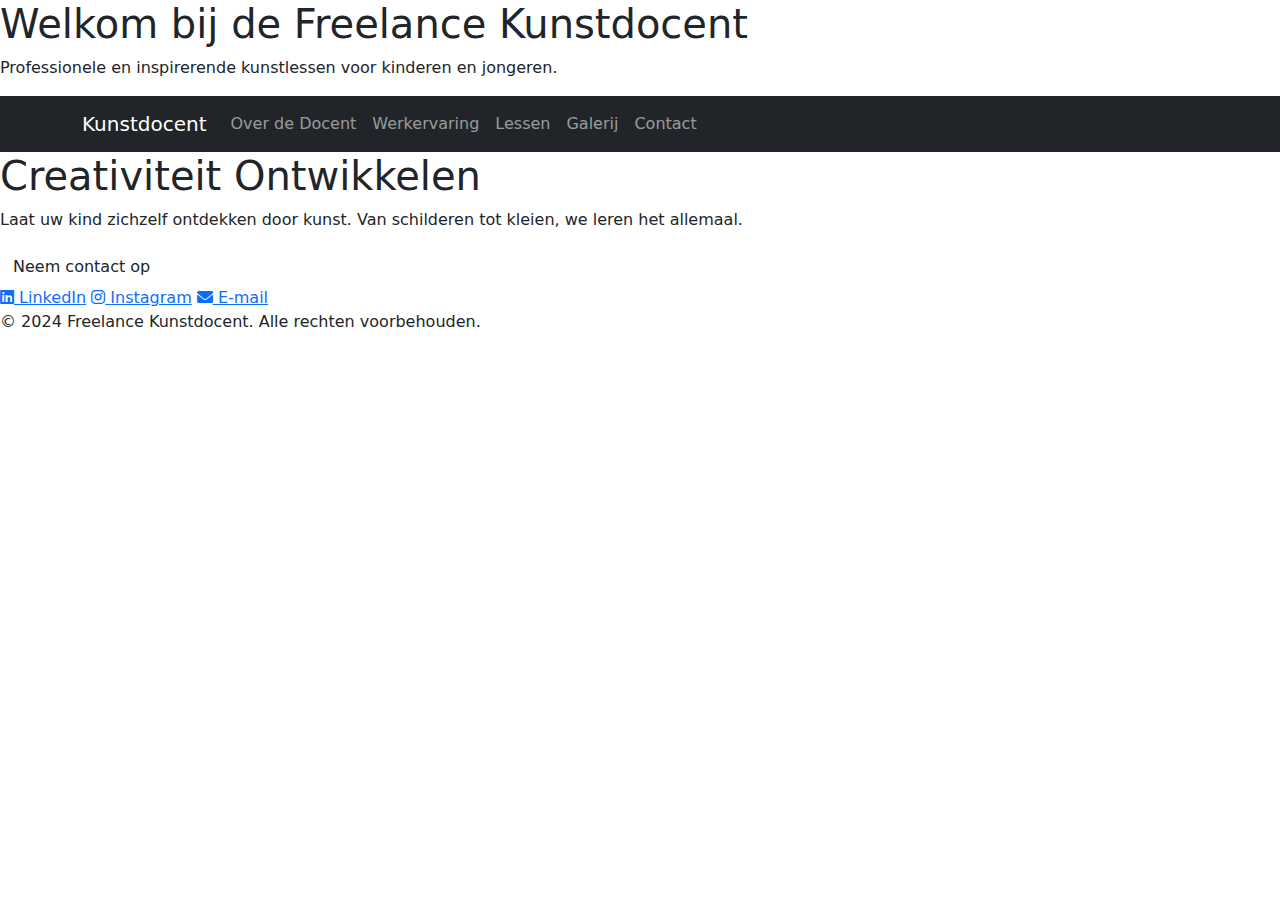
==== index.html @ 34bef1d1 "Add files via upload" ====
<!DOCTYPE html>
<html lang="nl">
    <head>
        <meta charset="UTF-8">
        <meta name="viewport" content="width=device-width, initial-scale=1.0">
        <link rel="stylesheet" href="vendor/bootstrap.min.css">
        <link rel="stylesheet" href="https://cdnjs.cloudflare.com/ajax/libs/font-awesome/6.0.0-beta3/css/all.min.css">
        <link rel="stylesheet" href="css/styles.css">
        <title>Freelance Kunstdocent</title>
    </head>
    
<body>
    <header>
        <h1>Welkom bij de Freelance Kunstdocent</h1>
        <p>Professionele en inspirerende kunstlessen voor kinderen en jongeren.</p>
    </header>
    <nav class="navbar navbar-expand-lg navbar-dark bg-dark">
        <div class="container">
            <a class="navbar-brand" href="index.html">Kunstdocent</a>
            <button class="navbar-toggler" type="button" data-toggle="collapse" data-target="#navbarNav" aria-controls="navbarNav" aria-expanded="false" aria-label="Toggle navigation">
                <span class="navbar-toggler-icon"></span>
            </button>
            <div class="collapse navbar-collapse" id="navbarNav">
                <ul class="navbar-nav ml-auto">
                    <li class="nav-item"><a class="nav-link" href="about.html">Over de Docent</a></li>
                    <li class="nav-item"><a class="nav-link" href="experience.html">Werkervaring</a></li>
                    <li class="nav-item"><a class="nav-link" href="lessons.html">Lessen</a></li>
                    <li class="nav-item"><a class="nav-link" href="gallery.html">Galerij</a></li>
                    <li class="nav-item"><a class="nav-link" href="contact.html">Contact</a></li>
                </ul>
            </div>
        </div>
    </nav>
    <div class="hero-section">
        <h1>Creativiteit Ontwikkelen</h1>
        <p>Laat uw kind zichzelf ontdekken door kunst. Van schilderen tot kleien, we leren het allemaal.</p>
        <a href="contact.html" class="btn btn-custom">Neem contact op</a>
    </div>
    <footer>
        <a href="https://www.linkedin.com/in/[username]" target="_blank"><i class="fab fa-linkedin"></i> LinkedIn</a>
        <a href="https://www.instagram.com/[username]" target="_blank"><i class="fab fa-instagram"></i> Instagram</a>
        <a href="mailto:[email]"><i class="fas fa-envelope"></i> E-mail</a>
        <p>&copy; 2024 Freelance Kunstdocent. Alle rechten voorbehouden.</p>
    </footer>    
    <script src="vendor/bootstrap.bundle.min.js"></script>
</body>
</html>
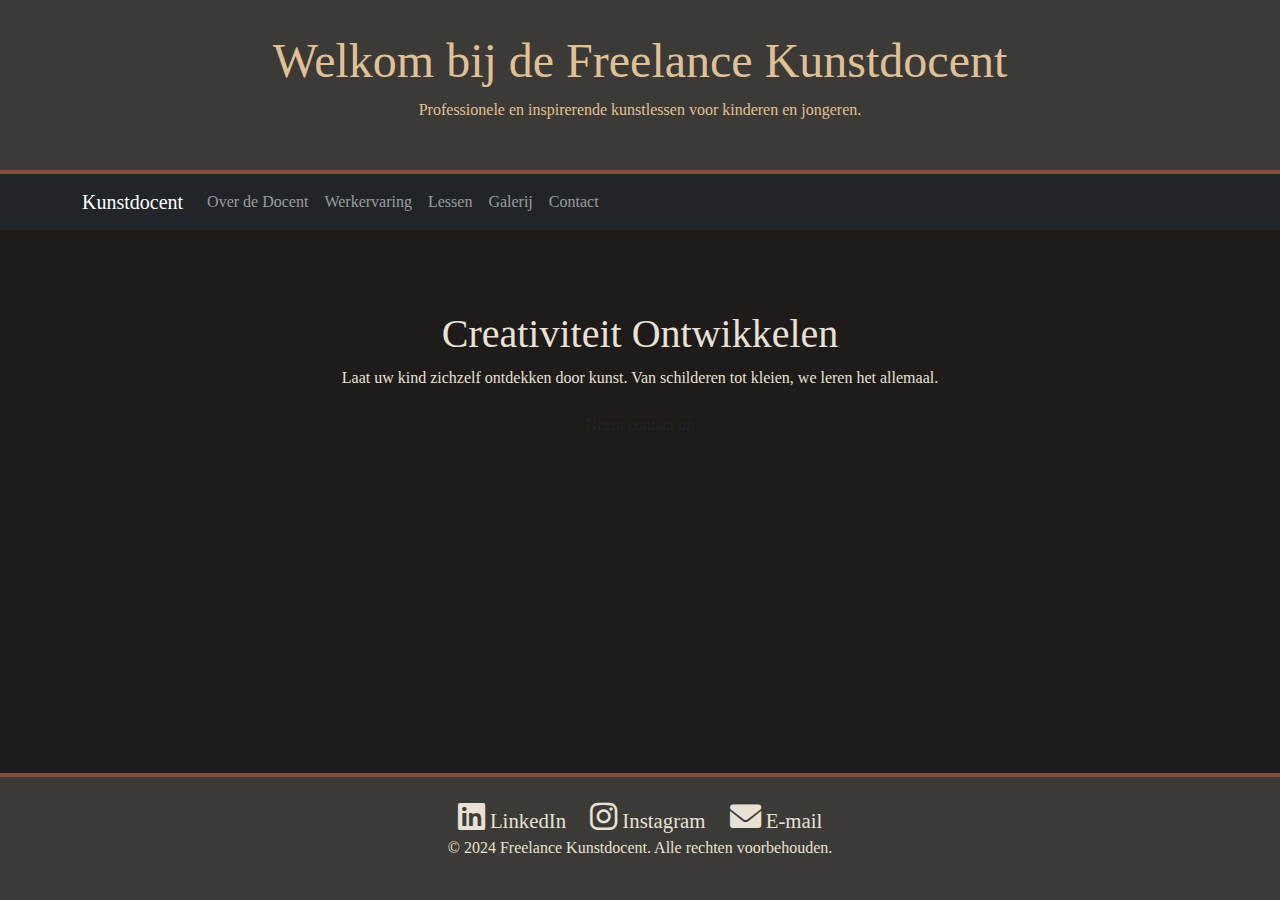
==== commit ebaf724e: "Update index.html" ====
--- a/index.html
+++ b/index.html
@@ -37,7 +37,7 @@
         <a href="contact.html" class="btn btn-custom">Neem contact op</a>
     </div>
     <footer>
-        <a href="https://www.linkedin.com/in/[username]" target="_blank"><i class="fab fa-linkedin"></i> LinkedIn</a>
+        <a href="https://www.linkedin.com/in/mariam-r-2b13b290" target="_blank"><i class="fab fa-linkedin"></i> LinkedIn</a>
         <a href="https://www.instagram.com/[username]" target="_blank"><i class="fab fa-instagram"></i> Instagram</a>
         <a href="mailto:[email]"><i class="fas fa-envelope"></i> E-mail</a>
         <p>&copy; 2024 Freelance Kunstdocent. Alle rechten voorbehouden.</p>
--- a/css/styles.css
+++ b/css/styles.css
@@ -0,0 +1,251 @@
+/* Algemene reset en basisstijl */
+* {
+    margin: 0;
+    padding: 0;
+    box-sizing: border-box;
+}
+
+/* Algemene stijl voor een renaissance-uitstraling */
+body {
+    font-family: 'Georgia', serif; /* Klassiek serif-lettertype voor een elegante uitstraling */
+    background-color: #1e1b1a; /* Donkerbruine/zwartachtige achtergrondkleur voor een dramatisch contrast */
+    color: #e8e1d4; /* Zacht crème voor tekst, voor goede leesbaarheid */
+    display: flex;
+    min-height: 100vh;
+    flex-direction: column;
+}
+
+/* Stijl voor header en titels */
+header {
+    background-color: #3b3a36; /* Diepgrijs om een klassiek contrast te creëren */
+    color: #e0c097; /* Goudkleurig voor een luxe uitstraling */
+    padding: 2em;
+    text-align: center;
+    border-bottom: 4px solid #804d3e; /* Bordeauxrode accentkleur */
+}
+
+header h1 {
+    font-size: 3em;
+    color: #e0c097; /* Gouden tekstkleur */
+}
+
+.header-subtitle {
+    font-size: 1.2em;
+    color: #bfa982; /* Lichtere, zachte tint */
+}
+
+/* Footer stijl */
+footer {
+    background-color: #3b3a36; /* Diepgrijs zoals de header */
+    color: #e8e1d4;
+    text-align: center;
+    padding: 1.5em 0;
+    margin-top: auto; /* Zorgt ervoor dat de footer altijd onderaan de pagina blijft */
+    border-top: 4px solid #804d3e; /* Bordeauxrode accentkleur */
+}
+
+.footer-socials {
+    display: flex;
+    justify-content: center;
+    align-items: center;
+    margin-bottom: 10px;
+}
+
+footer a {
+    color: #e8e1d4;
+    margin: 0 10px;
+    text-decoration: none;
+    font-size: 1.3em;
+    transition: color 0.3s;
+}
+
+footer a:hover {
+    color: #e0c097; /* Hover kleur aangepast naar goudkleurig voor luxe uitstraling */
+}
+
+footer i {
+    font-size: 1.5em;
+}
+
+/* Stijlen voor de startpagina */
+.hero-section {
+    display: flex;
+    flex-direction: column;
+    align-items: center;
+    text-align: center;
+    padding: 5em 1em;
+    background-image: url('../images/hero-background.jpg'); /* Klassieke afbeelding als achtergrond */
+    background-size: cover;
+    color: #e8e1d4; /* Zachte crèmetint voor tekst */
+}
+
+.hero-title {
+    font-size: 3.5em;
+    margin-bottom: 0.5em;
+    text-shadow: 1px 1px 4px #000; /* Donkere schaduw voor contrast */
+}
+
+.hero-subtitle {
+    font-size: 1.5em;
+    margin-bottom: 1em;
+}
+
+.btn-primary {
+    background-color: #804d3e; /* Bordeauxrode knopkleur */
+    color: #e8e1d4;
+    padding: 0.7em 1.5em;
+    border: none;
+    border-radius: 5px;
+    font-size: 1em;
+    transition: background-color 0.3s ease;
+    box-shadow: 0 4px 8px rgba(0, 0, 0, 0.3);
+}
+
+.btn-primary:hover {
+    background-color: #a65c43; /* Lichtere tint voor hover-effect */
+}
+
+/* Stijlen voor Over de Docent (about.html) */
+.about-section {
+    display: flex;
+    flex-direction: column;
+    align-items: center;
+    padding: 3em 1em;
+    text-align: center;
+}
+
+.about-image {
+    width: 150px;
+    height: 150px;
+    border-radius: 50%;
+    margin-bottom: 1em;
+    box-shadow: 0 4px 8px rgba(0, 0, 0, 0.5); /* Sterkere schaduw voor een klassieke uitstraling */
+}
+
+.about-text {
+    max-width: 800px;
+    font-size: 1.2em;
+    line-height: 1.5;
+}
+
+/* Stijlen voor Werkervaring (experience.html) */
+.experience-section {
+    padding: 3em 1em;
+    display: flex;
+    flex-direction: column;
+    align-items: center;
+}
+
+.experience-entry {
+    background-color: #2e2b28; /* Donkergrijs voor achtergrond van de kaarten */
+    border: 1px solid #bfa982; /* Gouden rand om het klassiek te maken */
+    padding: 1.5em;
+    margin-bottom: 1em;
+    width: 80%;
+    border-radius: 8px;
+    box-shadow: 0 4px 8px rgba(0, 0, 0, 0.5);
+}
+
+.experience-entry h3 {
+    color: #e0c097;
+}
+
+.experience-entry p {
+    line-height: 1.6;
+}
+
+/* Stijlen voor Lessen (lessons.html) */
+.lesson-section {
+    padding: 3em 1em;
+}
+
+.lesson {
+    display: flex;
+    align-items: center;
+    margin-bottom: 1.5em;
+}
+
+.lesson-image {
+    width: 80px;
+    height: 80px;
+    border-radius: 50%;
+    margin-right: 1em;
+}
+
+.lesson-title {
+    font-size: 1.5em;
+    color: #e8e1d4;
+}
+
+/* Stijlen voor Galerij (gallery.html) */
+.gallery-section {
+    padding: 3em 1em;
+}
+
+.gallery-grid {
+    display: grid;
+    grid-template-columns: repeat(auto-fit, minmax(200px, 1fr));
+    gap: 1em;
+}
+
+.gallery-item img {
+    width: 100%;
+    border-radius: 8px;
+    transition: transform 0.3s ease;
+    box-shadow: 0 4px 8px rgba(0, 0, 0, 0.5); /* Donkere schaduw voor klassieke diepte */
+}
+
+.gallery-item img:hover {
+    transform: scale(1.05);
+}
+
+/* Stijlen voor Contact (contact.html) */
+.contact-section {
+    display: flex;
+    flex-direction: column;
+    align-items: center;
+    padding: 3em 1em;
+}
+
+.contact-form {
+    background-color: #2e2b28;
+    border: 1px solid #bfa982;
+    padding: 2em;
+    width: 100%;
+    max-width: 500px;
+    border-radius: 8px;
+    box-shadow: 0 4px 8px rgba(0, 0, 0, 0.5);
+}
+
+.contact-form label {
+    font-weight: bold;
+    margin-bottom: 0.5em;
+    display: block;
+    color: #e8e1d4;
+}
+
+.contact-form input,
+.contact-form textarea {
+    width: 100%;
+    padding: 0.5em;
+    margin-bottom: 1em;
+    border: 1px solid #bfa982;
+    border-radius: 5px;
+    background-color: #3b3a36;
+    color: #e8e1d4;
+}
+
+.contact-form button {
+    background-color: #804d3e;
+    color: #e8e1d4;
+    padding: 0.7em 1.5em;
+    border: none;
+    border-radius: 5px;
+    font-size: 1em;
+    transition: background-color 0.3s ease;
+    box-shadow: 0 4px 8px rgba(0, 0, 0, 0.3);
+}
+
+.contact-form button:hover {
+    background-color: #a65c43;
+}
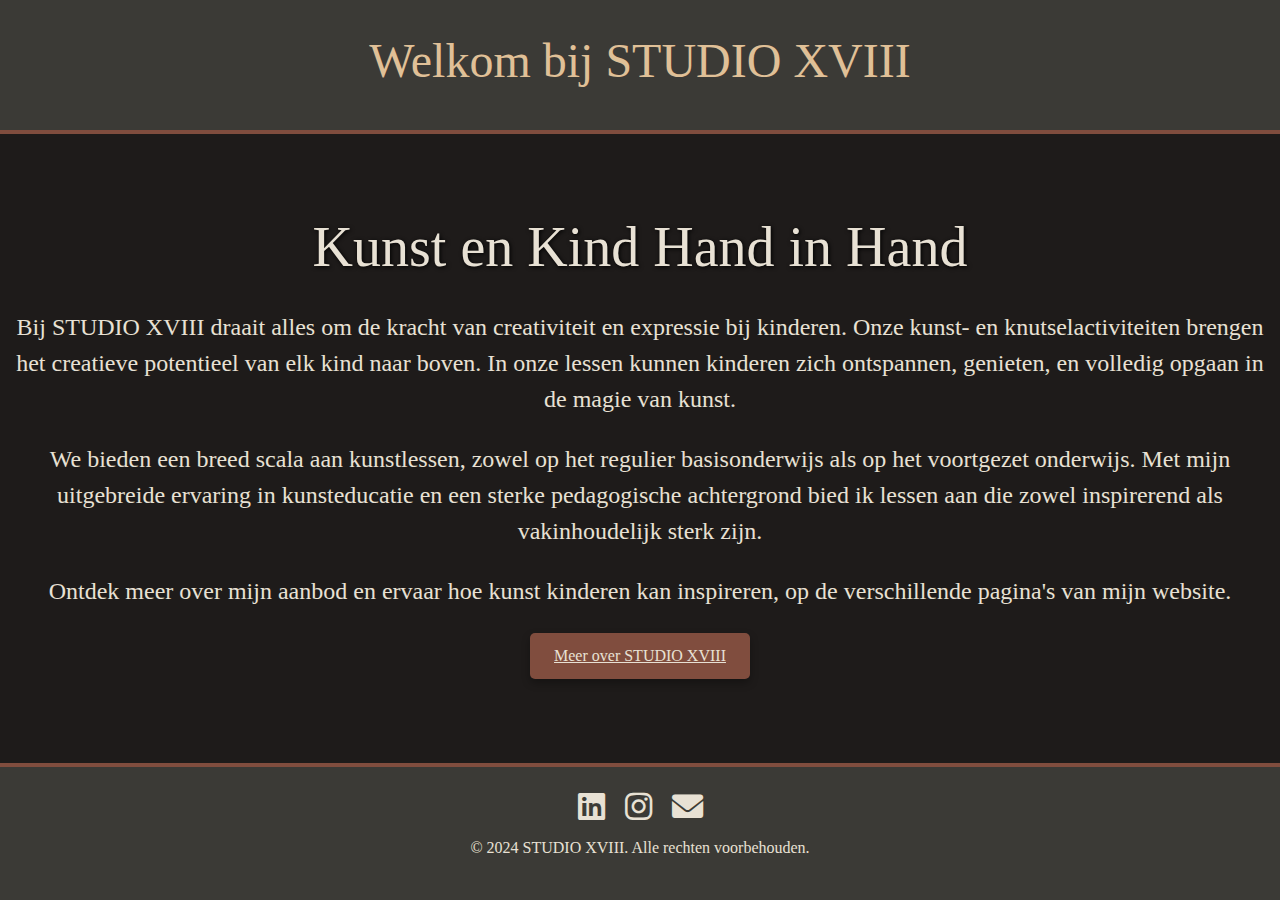
==== commit e384dc11: "Update index.html" ====
--- a/index.html
+++ b/index.html
@@ -6,42 +6,38 @@
         <link rel="stylesheet" href="vendor/bootstrap.min.css">
         <link rel="stylesheet" href="https://cdnjs.cloudflare.com/ajax/libs/font-awesome/6.0.0-beta3/css/all.min.css">
         <link rel="stylesheet" href="css/styles.css">
-        <title>Freelance Kunstdocent</title>
-    </head>
-    
+    <title>STUDIO XVIII - Kunst en Educatie</title>
+</head>
 <body>
     <header>
-        <h1>Welkom bij de Freelance Kunstdocent</h1>
-        <p>Professionele en inspirerende kunstlessen voor kinderen en jongeren.</p>
+        <h1>Welkom bij STUDIO XVIII</h1>
     </header>
-    <nav class="navbar navbar-expand-lg navbar-dark bg-dark">
-        <div class="container">
-            <a class="navbar-brand" href="index.html">Kunstdocent</a>
-            <button class="navbar-toggler" type="button" data-toggle="collapse" data-target="#navbarNav" aria-controls="navbarNav" aria-expanded="false" aria-label="Toggle navigation">
-                <span class="navbar-toggler-icon"></span>
-            </button>
-            <div class="collapse navbar-collapse" id="navbarNav">
-                <ul class="navbar-nav ml-auto">
-                    <li class="nav-item"><a class="nav-link" href="about.html">Over de Docent</a></li>
-                    <li class="nav-item"><a class="nav-link" href="experience.html">Werkervaring</a></li>
-                    <li class="nav-item"><a class="nav-link" href="lessons.html">Lessen</a></li>
-                    <li class="nav-item"><a class="nav-link" href="gallery.html">Galerij</a></li>
-                    <li class="nav-item"><a class="nav-link" href="contact.html">Contact</a></li>
-                </ul>
-            </div>
+
+    <main>
+        <section class="hero-section">
+            <h2 class="hero-title">Kunst en Kind Hand in Hand</h2>
+            <p class="hero-subtitle">
+                Bij STUDIO XVIII draait alles om de kracht van creativiteit en expressie bij kinderen. Onze kunst- en knutselactiviteiten brengen het creatieve potentieel van elk kind naar boven. In onze lessen kunnen kinderen zich ontspannen, genieten, en volledig opgaan in de magie van kunst.
+            </p>
+            <p class="hero-subtitle">
+                We bieden een breed scala aan kunstlessen, zowel op het regulier basisonderwijs als op het voortgezet onderwijs. Met mijn uitgebreide ervaring in kunsteducatie en een sterke pedagogische achtergrond bied ik lessen aan die zowel inspirerend als vakinhoudelijk sterk zijn.
+            </p>
+            <p class="hero-subtitle">
+                Ontdek meer over mijn aanbod en ervaar hoe kunst kinderen kan inspireren, op de verschillende pagina's van mijn website.
+            </p>
+            <a href="about.html" class="btn-primary">Meer over STUDIO XVIII</a>
+        </section>
+    </main>
+
+    <footer>
+        <div class="footer-socials">
+            <a href="https://www.linkedin.com/in/[username]" target="_blank"><i class="fab fa-linkedin"></i></a>
+            <a href="https://www.instagram.com/[username]" target="_blank"><i class="fab fa-instagram"></i></a>
+            <a href="mailto:[email]"><i class="fas fa-envelope"></i></a>
         </div>
-    </nav>
-    <div class="hero-section">
-        <h1>Creativiteit Ontwikkelen</h1>
-        <p>Laat uw kind zichzelf ontdekken door kunst. Van schilderen tot kleien, we leren het allemaal.</p>
-        <a href="contact.html" class="btn btn-custom">Neem contact op</a>
-    </div>
-    <footer>
-        <a href="https://www.linkedin.com/in/mariam-r-2b13b290" target="_blank"><i class="fab fa-linkedin"></i> LinkedIn</a>
-        <a href="https://www.instagram.com/[username]" target="_blank"><i class="fab fa-instagram"></i> Instagram</a>
-        <a href="mailto:[email]"><i class="fas fa-envelope"></i> E-mail</a>
-        <p>&copy; 2024 Freelance Kunstdocent. Alle rechten voorbehouden.</p>
-    </footer>    
+        <p class="footer-text">&copy; 2024 STUDIO XVIII. Alle rechten voorbehouden.</p>
+    </footer>
+
     <script src="vendor/bootstrap.bundle.min.js"></script>
 </body>
 </html>
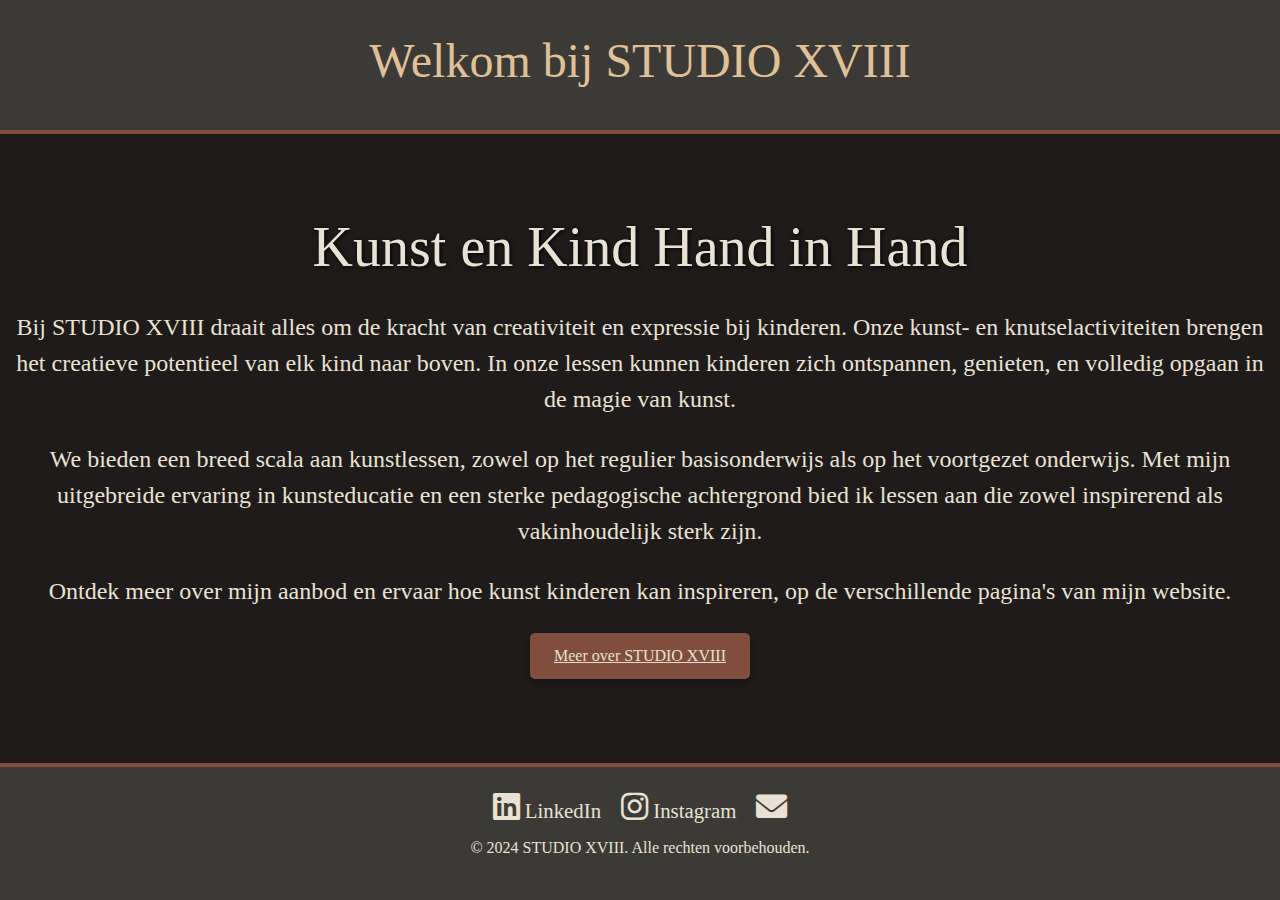
==== commit acfa2520: "Update index.html" ====
--- a/index.html
+++ b/index.html
@@ -31,8 +31,8 @@
 
     <footer>
         <div class="footer-socials">
-            <a href="https://www.linkedin.com/in/[username]" target="_blank"><i class="fab fa-linkedin"></i></a>
-            <a href="https://www.instagram.com/[username]" target="_blank"><i class="fab fa-instagram"></i></a>
+        <a href="https://www.linkedin.com/in/mariam-r-2b13b290" target="_blank"><i class="fab fa-linkedin"></i> LinkedIn</a>
+        <a href="https://www.instagram.com/studio_xxviii" target="_blank"><i class="fab fa-instagram"></i> Instagram</a>
             <a href="mailto:[email]"><i class="fas fa-envelope"></i></a>
         </div>
         <p class="footer-text">&copy; 2024 STUDIO XVIII. Alle rechten voorbehouden.</p>
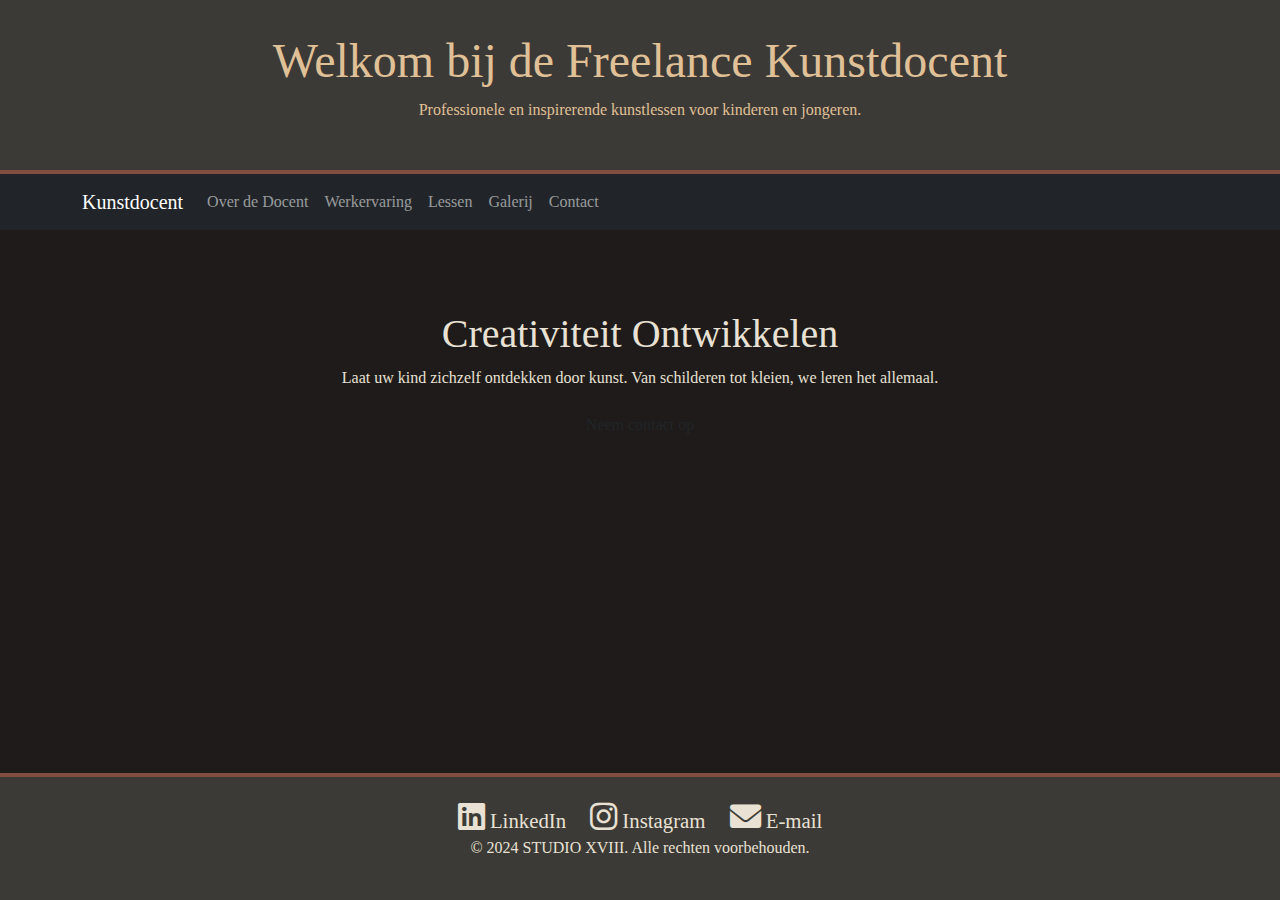
==== commit 418b4b5e: "Update index.html" ====
--- a/index.html
+++ b/index.html
@@ -6,38 +6,42 @@
         <link rel="stylesheet" href="vendor/bootstrap.min.css">
         <link rel="stylesheet" href="https://cdnjs.cloudflare.com/ajax/libs/font-awesome/6.0.0-beta3/css/all.min.css">
         <link rel="stylesheet" href="css/styles.css">
-    <title>STUDIO XVIII - Kunst en Educatie</title>
-</head>
+        <title>Freelance Kunstdocent</title>
+    </head>
+    
 <body>
     <header>
-        <h1>Welkom bij STUDIO XVIII</h1>
+        <h1>Welkom bij de Freelance Kunstdocent</h1>
+        <p>Professionele en inspirerende kunstlessen voor kinderen en jongeren.</p>
     </header>
-
-    <main>
-        <section class="hero-section">
-            <h2 class="hero-title">Kunst en Kind Hand in Hand</h2>
-            <p class="hero-subtitle">
-                Bij STUDIO XVIII draait alles om de kracht van creativiteit en expressie bij kinderen. Onze kunst- en knutselactiviteiten brengen het creatieve potentieel van elk kind naar boven. In onze lessen kunnen kinderen zich ontspannen, genieten, en volledig opgaan in de magie van kunst.
-            </p>
-            <p class="hero-subtitle">
-                We bieden een breed scala aan kunstlessen, zowel op het regulier basisonderwijs als op het voortgezet onderwijs. Met mijn uitgebreide ervaring in kunsteducatie en een sterke pedagogische achtergrond bied ik lessen aan die zowel inspirerend als vakinhoudelijk sterk zijn.
-            </p>
-            <p class="hero-subtitle">
-                Ontdek meer over mijn aanbod en ervaar hoe kunst kinderen kan inspireren, op de verschillende pagina's van mijn website.
-            </p>
-            <a href="about.html" class="btn-primary">Meer over STUDIO XVIII</a>
-        </section>
-    </main>
-
+    <nav class="navbar navbar-expand-lg navbar-dark bg-dark">
+        <div class="container">
+            <a class="navbar-brand" href="index.html">Kunstdocent</a>
+            <button class="navbar-toggler" type="button" data-toggle="collapse" data-target="#navbarNav" aria-controls="navbarNav" aria-expanded="false" aria-label="Toggle navigation">
+                <span class="navbar-toggler-icon"></span>
+            </button>
+            <div class="collapse navbar-collapse" id="navbarNav">
+                <ul class="navbar-nav ml-auto">
+                    <li class="nav-item"><a class="nav-link" href="about.html">Over de Docent</a></li>
+                    <li class="nav-item"><a class="nav-link" href="experience.html">Werkervaring</a></li>
+                    <li class="nav-item"><a class="nav-link" href="lessons.html">Lessen</a></li>
+                    <li class="nav-item"><a class="nav-link" href="gallery.html">Galerij</a></li>
+                    <li class="nav-item"><a class="nav-link" href="contact.html">Contact</a></li>
+                </ul>
+            </div>
+        </div>
+    </nav>
+    <div class="hero-section">
+        <h1>Creativiteit Ontwikkelen</h1>
+        <p>Laat uw kind zichzelf ontdekken door kunst. Van schilderen tot kleien, we leren het allemaal.</p>
+        <a href="contact.html" class="btn btn-custom">Neem contact op</a>
+    </div>
     <footer>
-        <div class="footer-socials">
-        <a href="https://www.linkedin.com/in/mariam-r-2b13b290" target="_blank"><i class="fab fa-linkedin"></i> LinkedIn</a>
-        <a href="https://www.instagram.com/studio_xxviii" target="_blank"><i class="fab fa-instagram"></i> Instagram</a>
-            <a href="mailto:[email]"><i class="fas fa-envelope"></i></a>
-        </div>
+        <a href="https://www.linkedin.com/in/[username]" target="_blank"><i class="fab fa-linkedin"></i> LinkedIn</a>
+        <a href="https://www.instagram.com/[username]" target="_blank"><i class="fab fa-instagram"></i> Instagram</a>
+        <a href="mailto:[email]"><i class="fas fa-envelope"></i> E-mail</a>
         <p class="footer-text">&copy; 2024 STUDIO XVIII. Alle rechten voorbehouden.</p>
-    </footer>
-
+    </footer>    
     <script src="vendor/bootstrap.bundle.min.js"></script>
 </body>
 </html>
